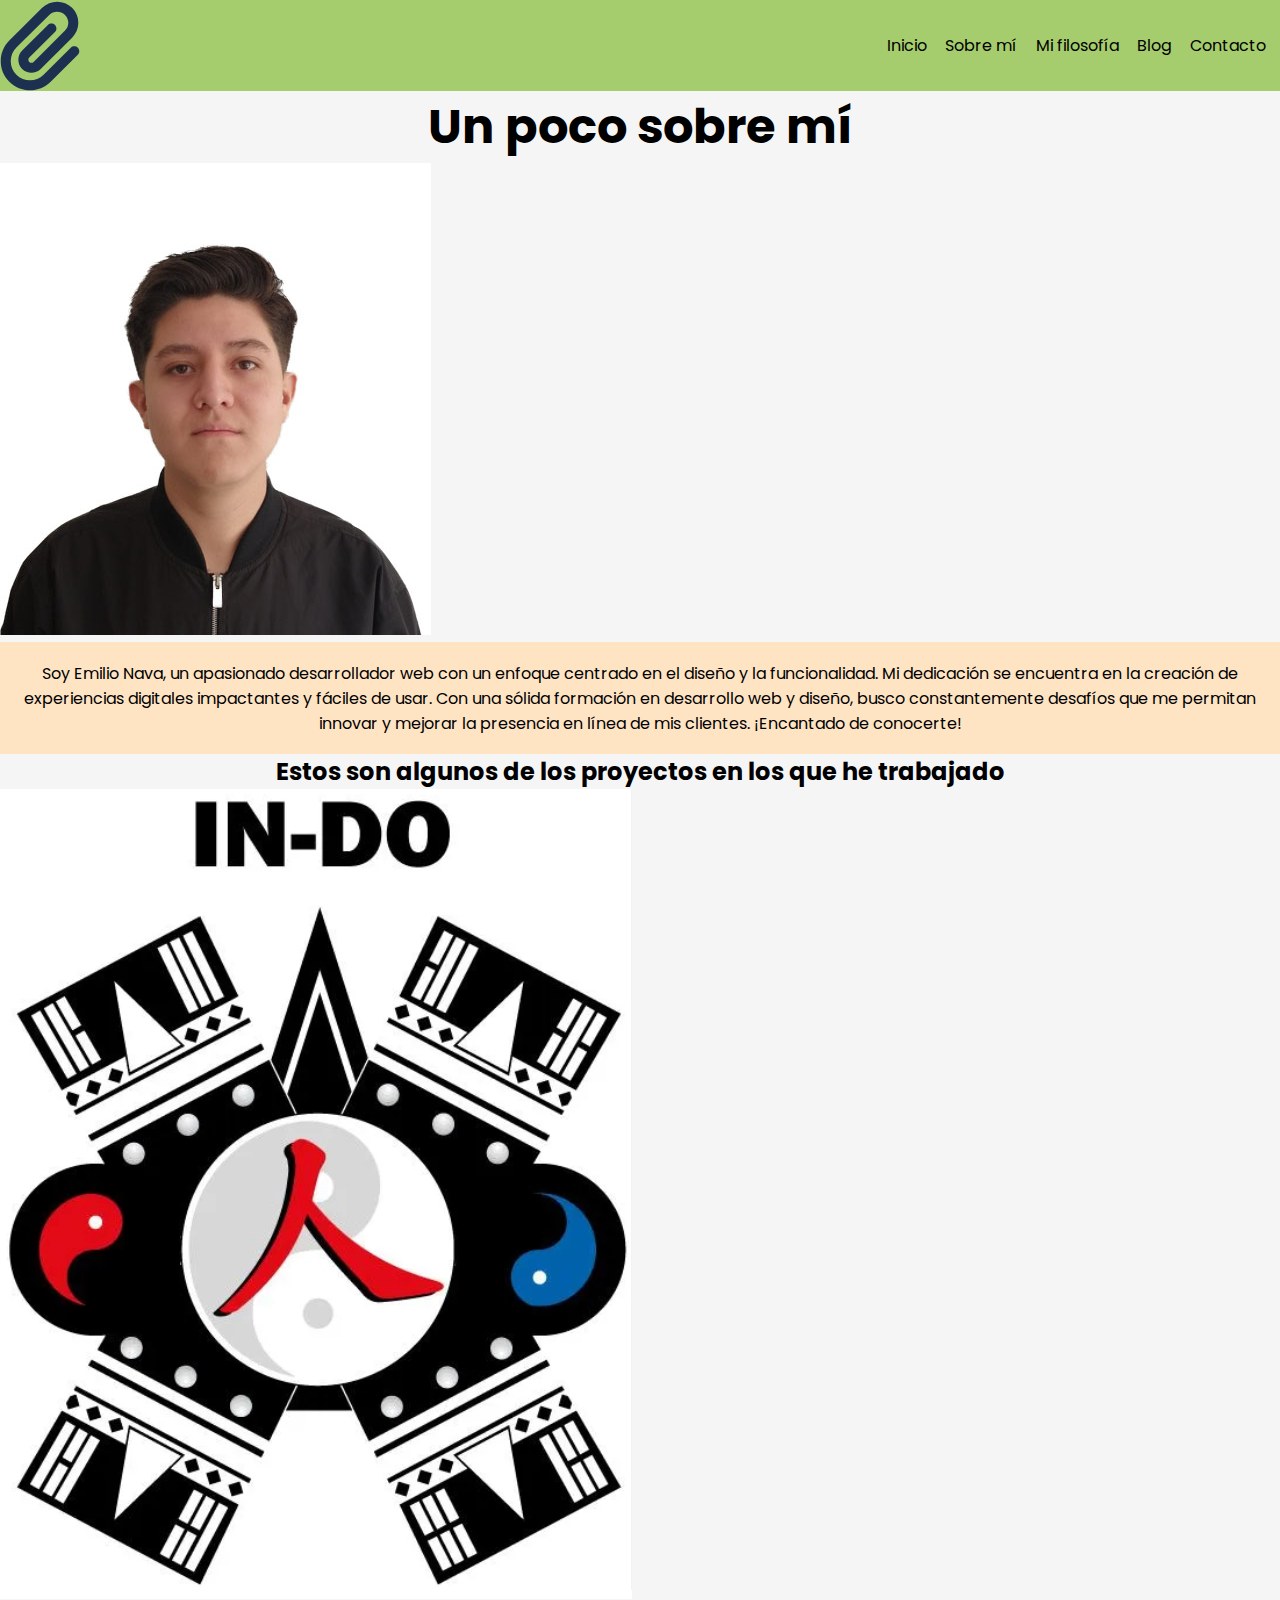
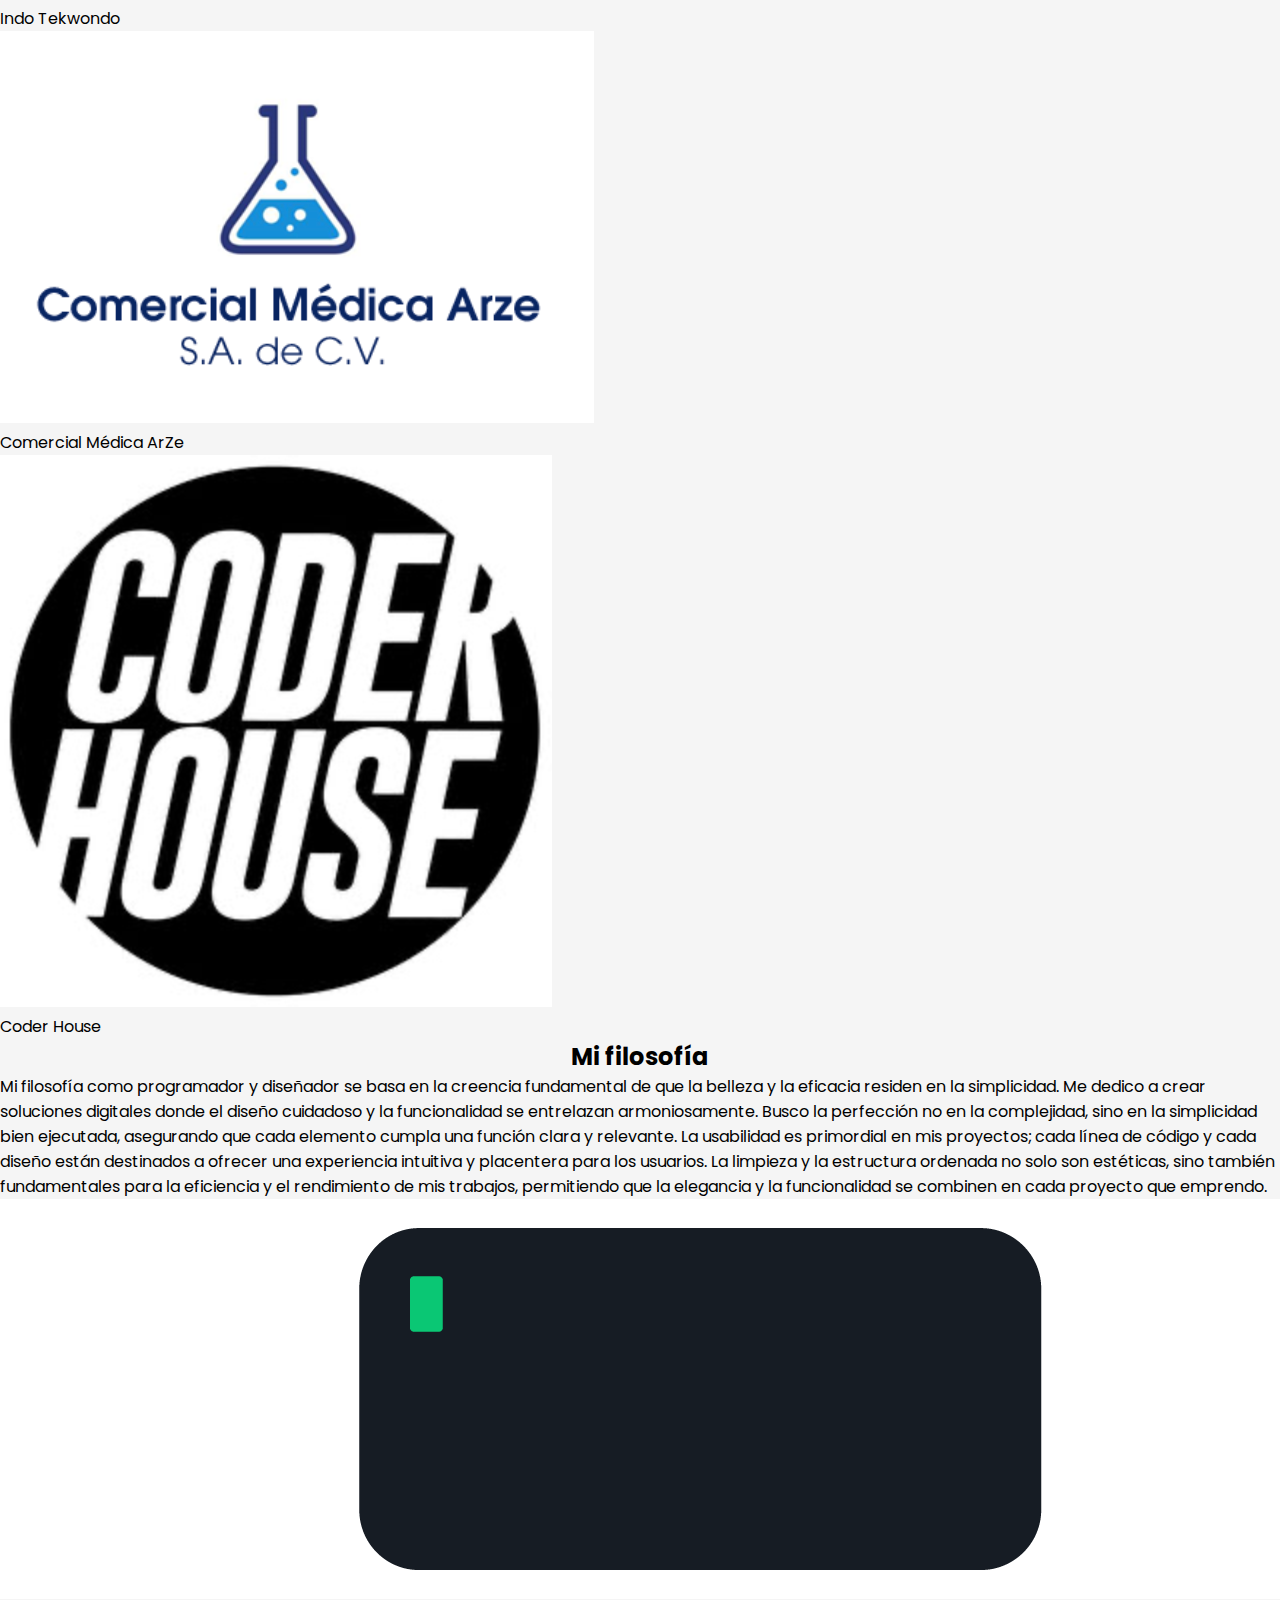
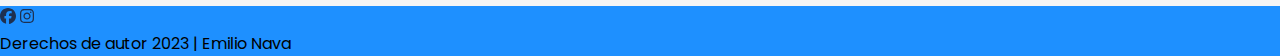
==== index.html @ 0e97afb7 "primer version" ====
<!DOCTYPE html>
<html lang="en">
<head>
    <meta charset="UTF-8">
    <meta name="viewport" content="width=device-width, initial-scale=1.0">
    <title>Home</title>
    <!--Css Bootstrap-->
    <link href="https://cdn.jsdelivr.net/npm/bootstrap@5.3.2/dist/css/bootstrap.min.css" rel="stylesheet" integrity="sha384-T3c6CoIi6uLrA9TneNEoa7RxnatzjcDSCmG1MXxSR1GAsXEV/Dwwykc2MPK8M2HN" crossorigin="anonymous">
    <link rel="icon" href="./medios/hippo-solid.svg" type="hippo">
    <!--Css-->
    <link rel="stylesheet" href="./css/style.css">
</head>
<body>
    <header>
        <!--Logo-->
        <img src="./medios/paperclip-solid.svg" alt="Logo de la página principal">
        <nav class="ul"> 
            <!--La nav es la menu de navegacion que contiene una lista desordenada con liks-->
            <ul>
                <li><a href="#">Inicio</a></li>
                <li><a href="./pages/sobre_mi.html">Sobre mí</a></li>
                <li><a href="./pages/mi_filosofia.html">Mi filosofía</a></li>
                <li><a href="./pages/blog.html">Blog</a></li>
                <li><a href="./pages/contacto.html">Contacto</a></li>
            </ul>
        </nav>
    </header>
    <main>
        <!--Cuerpo-->
        <!--Un poco sobre mi-->
        <section>
            <h1>Un poco sobre mí</h1>
            <img src="./medios/2212122347.jpg" alt="Fotografía de Emilio">

            <p class="un_poco_p">Soy Emilio Nava, un apasionado desarrollador web con un enfoque centrado en el diseño y la funcionalidad. Mi dedicación se encuentra en la creación de experiencias digitales impactantes y fáciles de usar. Con una sólida formación en desarrollo web y diseño, busco constantemente desafíos que me permitan innovar y mejorar la presencia en línea de mis clientes. ¡Encantado de conocerte!</p>
        </section>
        <!--Mis proyectos-->
        <section>
            <h2>Estos son algunos de los proyectos en los que he trabajado</h2>
            <div>
                <img src="./medios/indo.png" alt="Logo de la escuela Indo-Taekwondo">
                <p>Indo Tekwondo</p>
            </div>
            <div>
                <img src="./medios/comercialarze.png" alt="Logo de Comercial Médica ARZE">
                <p>Comercial Médica ArZe</p>
            </div>
            <div>
                <img src="./medios/coderhouse.png" alt="Logo de Coderhouse">
                <p>Coder House</p>
            </div>
        </section>
        <!--Mi filosofia-->
        <section>
            <h2>Mi filosofía</h2>
            <p>Mi filosofía como programador y diseñador se basa en la creencia fundamental de que la belleza y la eficacia residen en la simplicidad. Me dedico a crear soluciones digitales donde el diseño cuidadoso y la funcionalidad se entrelazan armoniosamente. Busco la perfección no en la complejidad, sino en la simplicidad bien ejecutada, asegurando que cada elemento cumpla una función clara y relevante. La usabilidad es primordial en mis proyectos; cada línea de código y cada diseño están destinados a ofrecer una experiencia intuitiva y placentera para los usuarios. La limpieza y la estructura ordenada no solo son estéticas, sino también fundamentales para la eficiencia y el rendimiento de mis trabajos, permitiendo que la elegancia y la funcionalidad se combinen en cada proyecto que emprendo.</p>

            <img src="./medios/codigo.gif" alt="Gif de hello world en código" />
        </section>
        
    </main>
    <!------------------------------------------------------->
    <footer>
        <!--Pie de página-->
        <a href="https://web.facebook.com/?_rdc=1&_rdr"><img src="./medios/facebook.svg" alt="Logo de facebook"></a>
        <a href="https://www.instagram.com"><img src="./medios/instagram.svg" alt="Logo de instagram"></a>
        <p>Derechos de autor 2023 | Emilio Nava</p>
    </footer>
    <!--JavaScriptBootstrap-->
    <script src="https://cdn.jsdelivr.net/npm/bootstrap@5.3.2/dist/js/bootstrap.bundle.min.js" integrity="sha384-C6RzsynM9kWDrMNeT87bh95OGNyZPhcTNXj1NW7RuBCsyN/o0jlpcV8Qyq46cDfL" crossorigin="anonymous"></script>
</body>
</html>
---- css/style.css ----
/*paleta de colores*/
/* 0D0A0B night, 454955 charcoal, F3EFF5 magnolia, A5CC6D pistachio, 3F7D20 office green*/
/*font: Poppins regular 400*/
@import url('https://fonts.googleapis.com/css2?family=Poppins&display=swap');
/*font-family: 'Poppins', sans-serif;*/
/*------------------------------------------------------------------------*/
/*Selector universal reset*/
*{
    margin: 0;
    padding: 0;
}
/*html universal*/
html{
    font-size: 100%;
    background-color:whitesmoke;
}
/*Fonts color*/
body{
    font-family: 'Poppins', sans-serif;
}
/*------------------------------------------------------------------------*/
/*Header*/

.un_poco_p{
    text-align: center;
    background-color: bisque;
    height: 7rem;
}
header{
    background-color: #A5CC6D ;
    display: flex;
    justify-content: space-between;
    align-items: center;
    position: sticky;
    top: 0%;
}
ul{
    margin: 0%;
}
li{
    list-style: none;
    display: inline;
    margin-right: 0.9rem;
}
header>img{
    width: 80px;
}
header a{
    color: black;
    text-decoration: none; 
}
/*--------------------------------------------------------------------------*/
/*Main*/
.un_poco_p{
    display: flex;
    align-items: center;
}
h1{
    text-align:center;
    font-size: 3rem;
}
h2{
    text-align:center;
}
/*--------------------------------------------------------------------------*/
/*Footer*/
footer{
    background-color:dodgerblue;
}
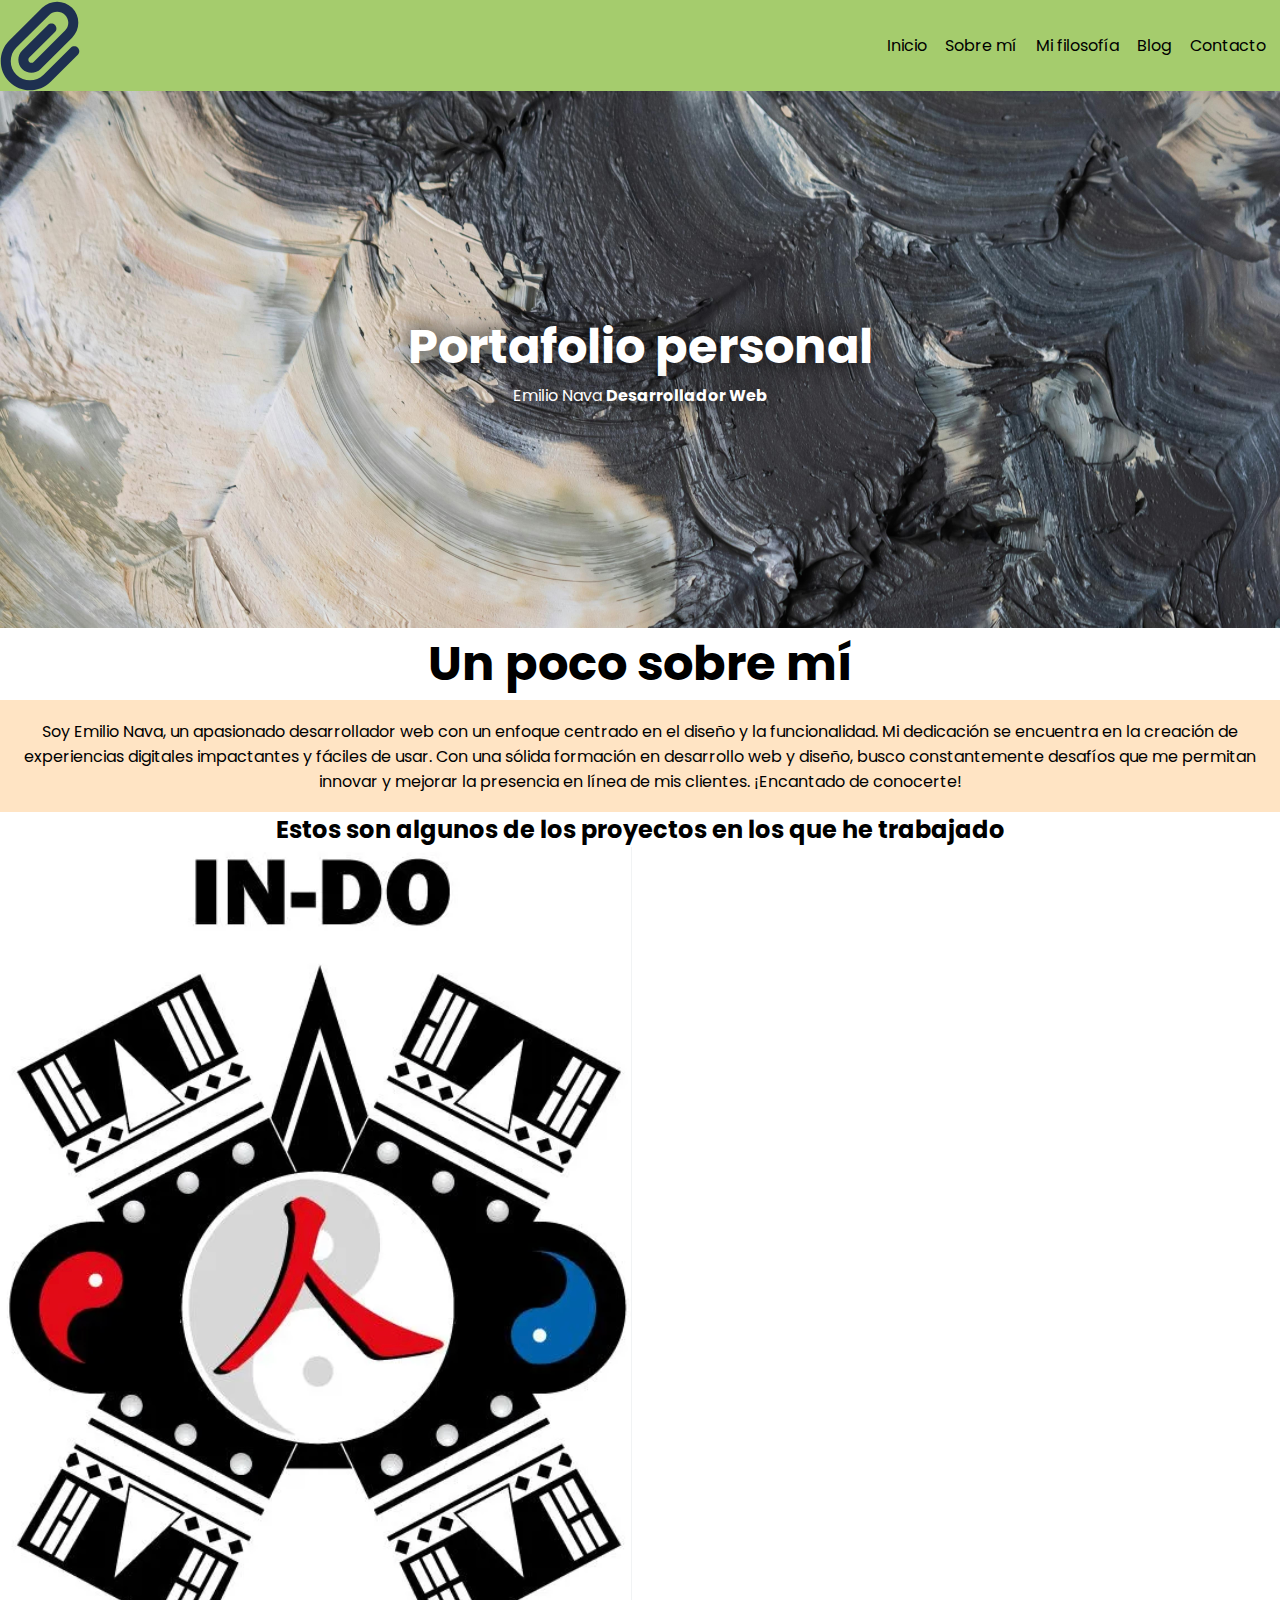
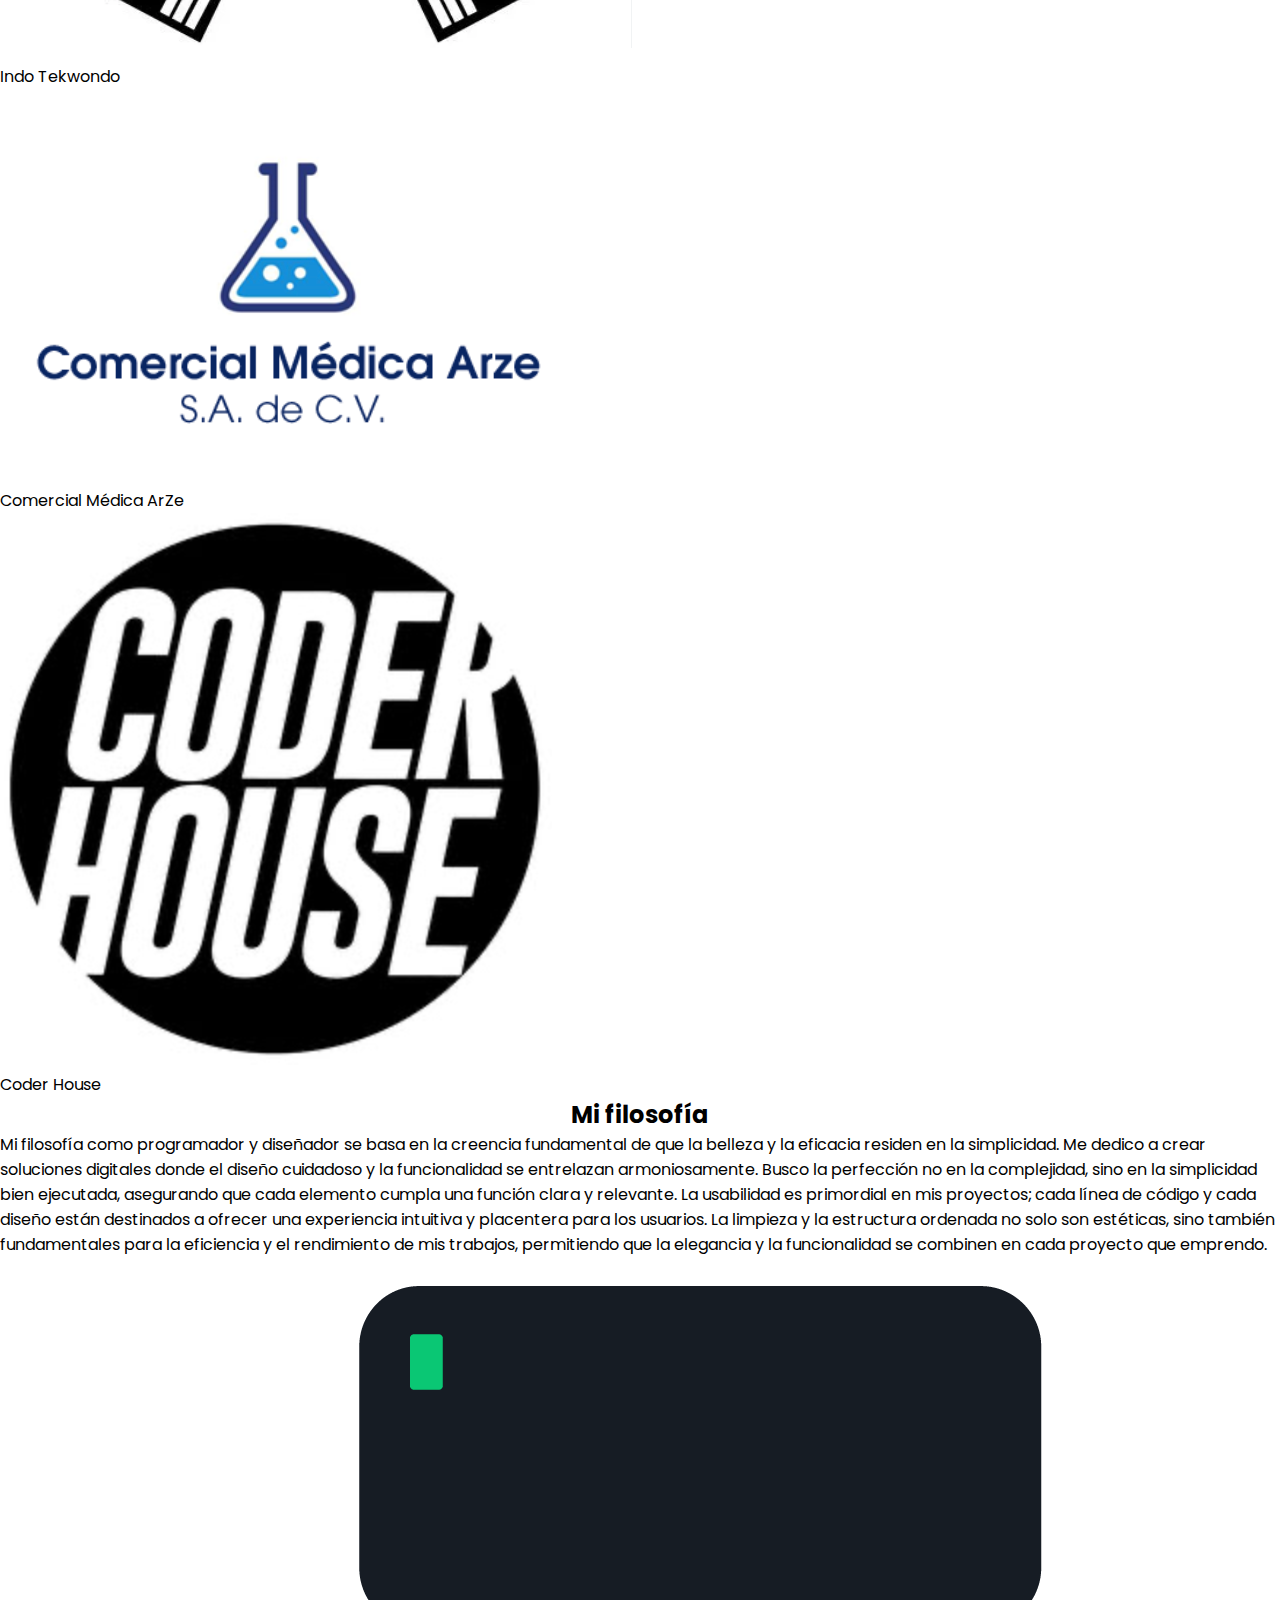
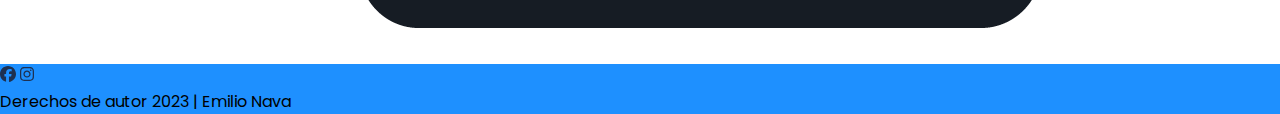
==== commit bd7eee7b: "aguregue imagenindx" ====
--- a/index.html
+++ b/index.html
@@ -28,9 +28,13 @@
     <main>
         <!--Cuerpo-->
         <!--Un poco sobre mi-->
+        <section class="tituloindex">
+            <h1>Portafolio personal</h1>
+            <p>Emilio Nava <strong>Desarrollador Web</strong></p>
+        </section>
         <section>
             <h1>Un poco sobre mí</h1>
-            <img src="./medios/2212122347.jpg" alt="Fotografía de Emilio">
+            
 
             <p class="un_poco_p">Soy Emilio Nava, un apasionado desarrollador web con un enfoque centrado en el diseño y la funcionalidad. Mi dedicación se encuentra en la creación de experiencias digitales impactantes y fáciles de usar. Con una sólida formación en desarrollo web y diseño, busco constantemente desafíos que me permitan innovar y mejorar la presencia en línea de mis clientes. ¡Encantado de conocerte!</p>
         </section>
--- a/css/style.css
+++ b/css/style.css
@@ -12,7 +12,7 @@
 /*html universal*/
 html{
     font-size: 100%;
-    background-color:whitesmoke;
+    background-color:white;
 }
 /*Fonts color*/
 body{
@@ -49,6 +49,15 @@
     color: black;
     text-decoration: none; 
 }
+.tituloindex{
+    text-align: center;
+    background-image: url(../medios/backgroun1.jpg);
+    background-size: cover;
+    background-repeat: no-repeat;
+    padding: 220px 0px;
+    text-shadow: 1px -1px 25px rgb(0, 0, 0);
+    color: #FFFFFF;
+}
 /*--------------------------------------------------------------------------*/
 /*Main*/
 .un_poco_p{
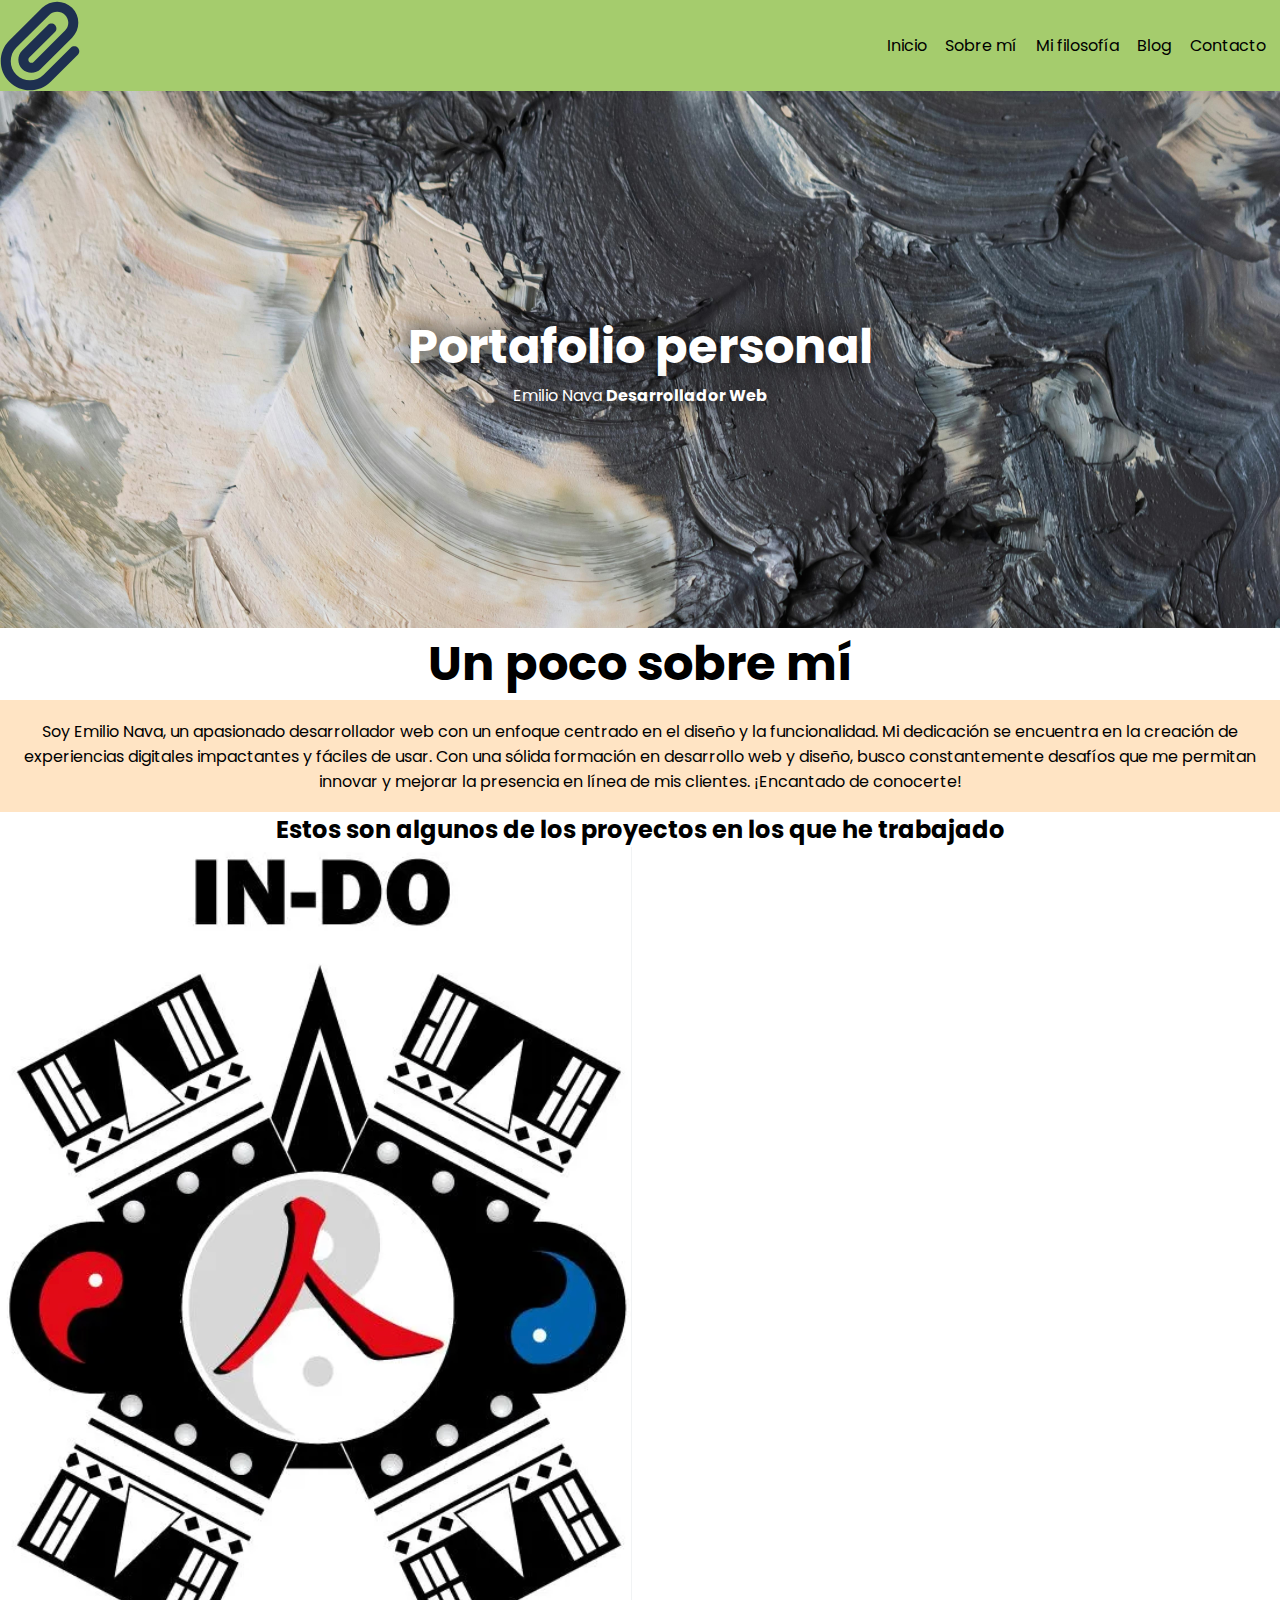
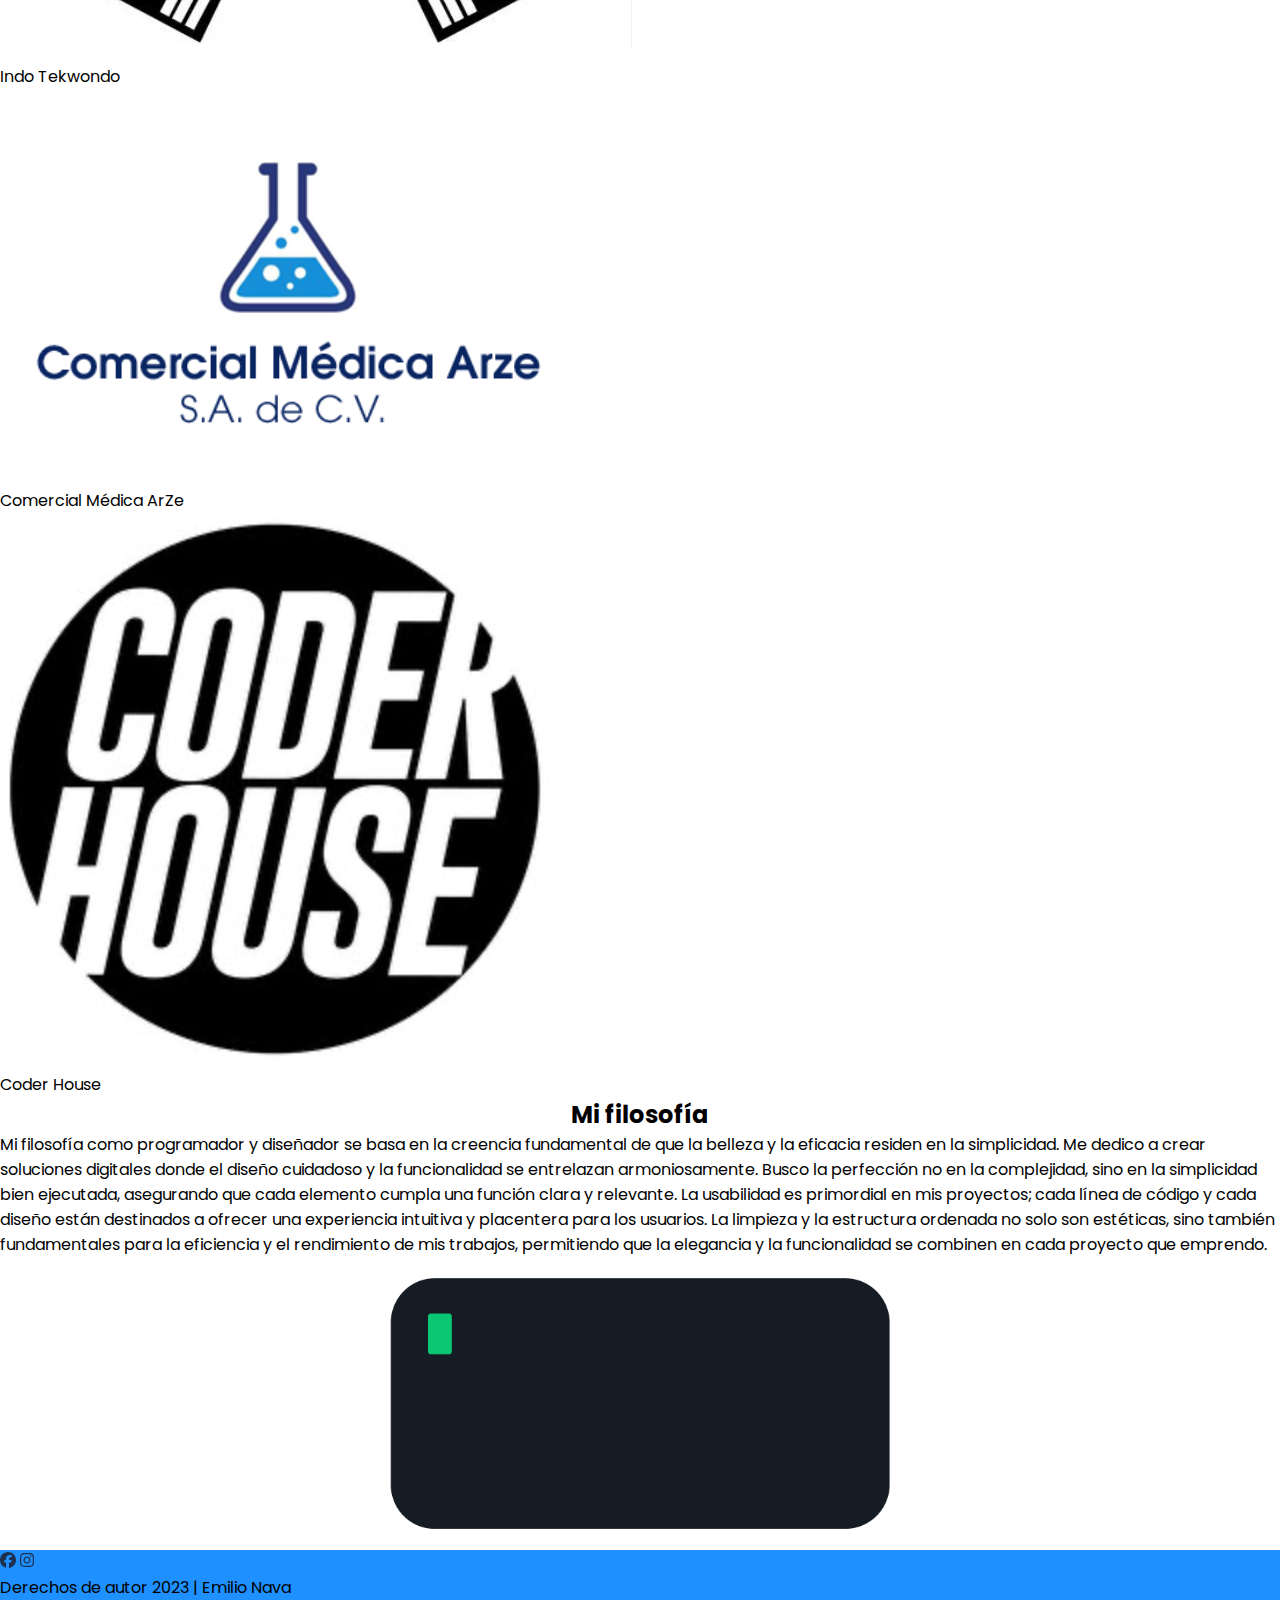
==== commit 8daead60: "agregue +flexbox" ====
--- a/index.html
+++ b/index.html
@@ -58,8 +58,11 @@
         <section>
             <h2>Mi filosofía</h2>
             <p>Mi filosofía como programador y diseñador se basa en la creencia fundamental de que la belleza y la eficacia residen en la simplicidad. Me dedico a crear soluciones digitales donde el diseño cuidadoso y la funcionalidad se entrelazan armoniosamente. Busco la perfección no en la complejidad, sino en la simplicidad bien ejecutada, asegurando que cada elemento cumpla una función clara y relevante. La usabilidad es primordial en mis proyectos; cada línea de código y cada diseño están destinados a ofrecer una experiencia intuitiva y placentera para los usuarios. La limpieza y la estructura ordenada no solo son estéticas, sino también fundamentales para la eficiencia y el rendimiento de mis trabajos, permitiendo que la elegancia y la funcionalidad se combinen en cada proyecto que emprendo.</p>
+            
 
-            <img src="./medios/codigo.gif" alt="Gif de hello world en código" />
+            <div class="contenedor">
+                <img class="codigoimg" src="./medios/codigo.gif" alt="Gif de hello world en código" />
+            </div>
         </section>
         
     </main>
--- a/css/style.css
+++ b/css/style.css
@@ -71,6 +71,45 @@
 h2{
     text-align:center;
 }
+.codigoimg{
+    width: 80%;
+}
+.contenedor{
+    display: flex;
+    flex-direction: column;
+    align-items: center;
+}
+/*sobremi*/
+.grid1{
+    display: flex;
+}
+.gridtxt{
+    text-align:justify ;
+    padding: 2%;
+}
+.gridimg{
+    width: 20%;
+}
+.uamflex{
+    display: flex;
+}
+.uamtxt{
+    padding: 3%;
+}
+.uamimg{
+    width: 20%;
+}
+/*Contacto*/
+.button{
+    width: 70px;
+    margin-top: 10px;
+    padding: 10px;
+    background-color: #ffffff;
+    border-radius: 7px;
+    color:#000000;
+    font-weight: 600;
+    text-transform: uppercase;
+}
 /*--------------------------------------------------------------------------*/
 /*Footer*/
 footer{
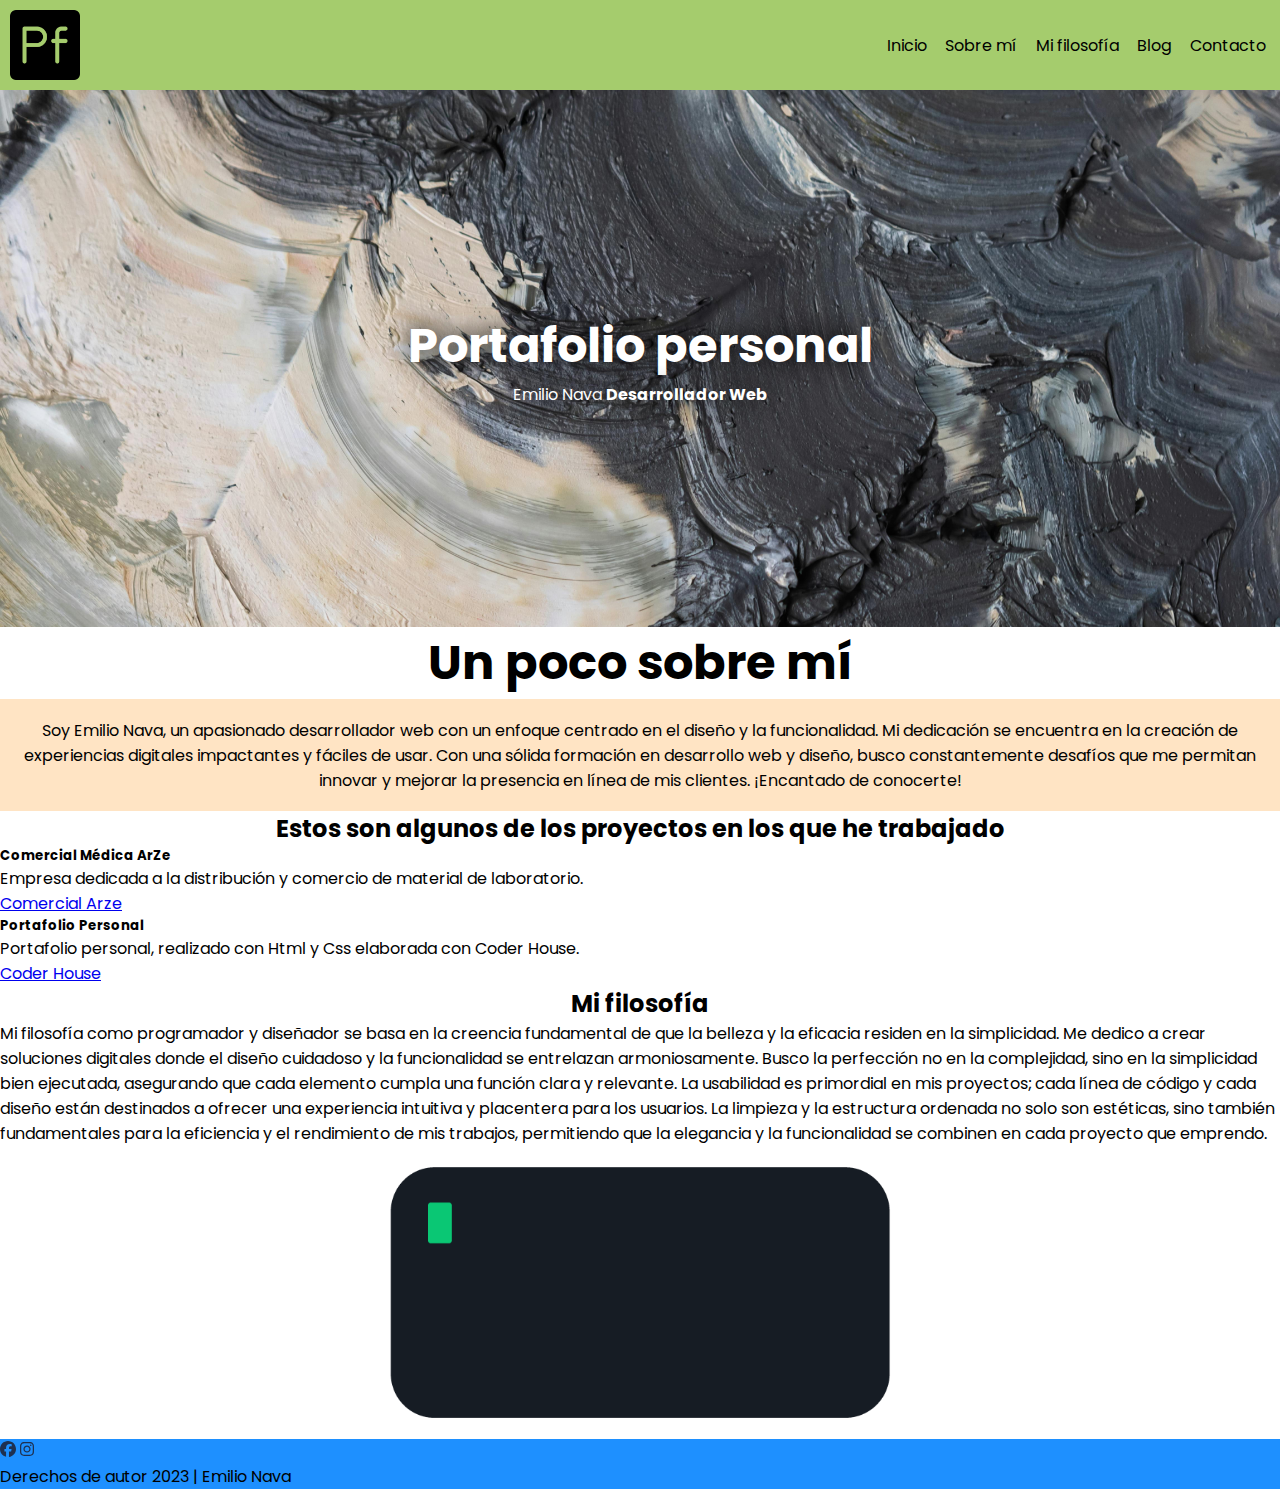
==== commit 13baab0d: "Hice correciones en codigo y agruegue bts y logo" ====
--- a/index.html
+++ b/index.html
@@ -13,7 +13,7 @@
 <body>
     <header>
         <!--Logo-->
-        <img src="./medios/paperclip-solid.svg" alt="Logo de la página principal">
+        <img class="logo_paginaprin" src="./medios/portafolio-2.png" alt="Logo de la página principal">
         <nav class="ul"> 
             <!--La nav es la menu de navegacion que contiene una lista desordenada con liks-->
             <ul>
@@ -41,20 +41,30 @@
         <!--Mis proyectos-->
         <section>
             <h2>Estos son algunos de los proyectos en los que he trabajado</h2>
-            <div>
-                <img src="./medios/indo.png" alt="Logo de la escuela Indo-Taekwondo">
-                <p>Indo Tekwondo</p>
+        </section>
+        <div class="row">
+            <div class="col-sm-6 mb-3 mb-sm-0">
+              <div class="card">
+                <div class="card-body">
+                  <h5 class="card-title">Comercial Médica ArZe</h5>
+                  <p class="card-text">Empresa dedicada a la distribución y comercio de material de laboratorio.</p>
+                  <a href="http://medicaarze.com.mx" class="btn btn-primary" target="_blank">Comercial Arze</a>
+                </div>
+              </div>
             </div>
-            <div>
-                <img src="./medios/comercialarze.png" alt="Logo de Comercial Médica ARZE">
-                <p>Comercial Médica ArZe</p>
+            <div class="col-sm-6">
+              <div class="card">
+                <div class="card-body">
+                  <h5 class="card-title">Portafolio Personal</h5>
+                  <p class="card-text">Portafolio personal, realizado con Html y Css elaborada con Coder House.</p>
+                  <a href= "https://www.coderhouse.com.mx/?pipe_source=google&pipe_medium=cpc&pipe_campaign=0&gad_source=1&gclid=CjwKCAiAt5euBhB9EiwAdkXWO9uohzZ5gkiRvWKbU8RfLmBV_9uNP-Tc9Vl8m-SqsLM4AlmKSk4zYxoCbLcQAvD_BwE" class="btn btn-primary" target="_blank">Coder House</a>
+                </div>
+              </div>
             </div>
-            <div>
-                <img src="./medios/coderhouse.png" alt="Logo de Coderhouse">
-                <p>Coder House</p>
-            </div>
-        </section>
+          </div>
+
         <!--Mi filosofia-->
+
         <section>
             <h2>Mi filosofía</h2>
             <p>Mi filosofía como programador y diseñador se basa en la creencia fundamental de que la belleza y la eficacia residen en la simplicidad. Me dedico a crear soluciones digitales donde el diseño cuidadoso y la funcionalidad se entrelazan armoniosamente. Busco la perfección no en la complejidad, sino en la simplicidad bien ejecutada, asegurando que cada elemento cumpla una función clara y relevante. La usabilidad es primordial en mis proyectos; cada línea de código y cada diseño están destinados a ofrecer una experiencia intuitiva y placentera para los usuarios. La limpieza y la estructura ordenada no solo son estéticas, sino también fundamentales para la eficiencia y el rendimiento de mis trabajos, permitiendo que la elegancia y la funcionalidad se combinen en cada proyecto que emprendo.</p>
--- a/css/style.css
+++ b/css/style.css
@@ -20,7 +20,12 @@
 }
 /*------------------------------------------------------------------------*/
 /*Header*/
-
+.logo_paginaprin{
+    width: 70px;
+    margin-top: 10px;
+    margin-bottom: 10px;
+    margin-left: 10px;
+}
 .un_poco_p{
     text-align: center;
     background-color: bisque;
